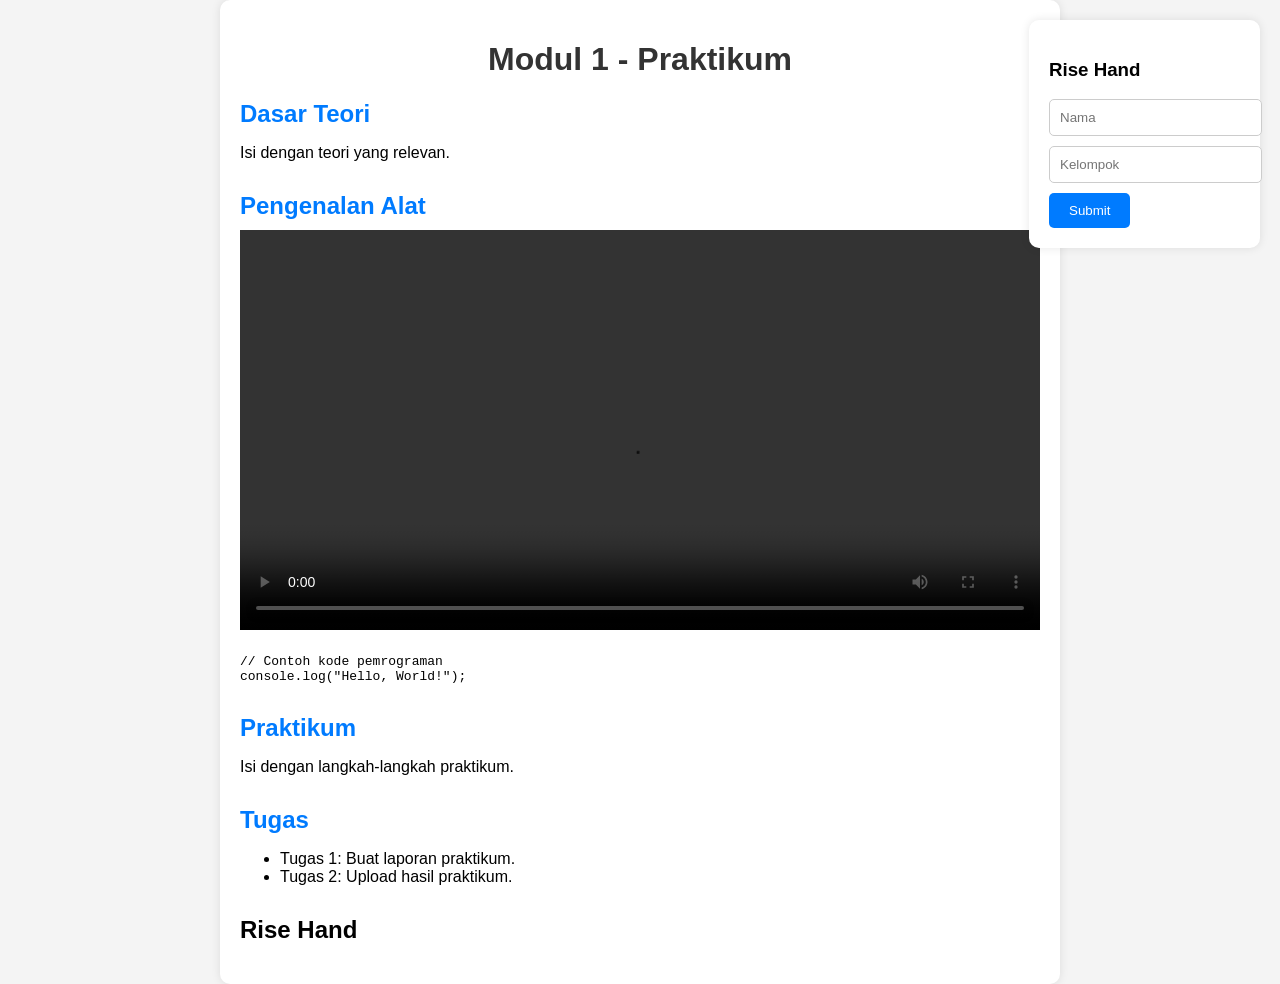
==== module1.html @ bf790dee "Menambahkan folder baru" ====
<!DOCTYPE html>
<html lang="en">
<head>
    <meta charset="UTF-8">
    <meta name="viewport" content="width=device-width, initial-scale=1.0">
    <title>Modul 1 - Praktikum</title>
    <link rel="stylesheet" href="../css/styles.css">
</head>
<body>
    <div class="modul-container">
        <div class="modul-header">
            <h1>Modul 1 - Praktikum</h1>
        </div>

        <!-- Dasar Teori -->
        <div class="subbab">
            <h2>Dasar Teori</h2>
            <p>Isi dengan teori yang relevan.</p>
        </div>

        <!-- Pengenalan Alat -->
        <div class="subbab">
            <h2>Pengenalan Alat</h2>
            <div class="video-container">
                <video width="100%" controls>
                    <source src="../videos/alat.mp4" type="video/mp4">
                    Your browser does not support the video tag.
                </video>
            </div>
            <pre><code>// Contoh kode pemrograman
console.log("Hello, World!");</code></pre>
        </div>

        <!-- Praktikum -->
        <div class="subbab">
            <h2>Praktikum</h2>
            <p>Isi dengan langkah-langkah praktikum.</p>
        </div>

        <!-- Tugas -->
        <div class="subbab">
            <h2>Tugas</h2>
            <ul>
                <li>Tugas 1: Buat laporan praktikum.</li>
                <li>Tugas 2: Upload hasil praktikum.</li>
            </ul>
        </div>

        <!-- Risehand Form -->
        <div class="risehand-form">
            <h3>Rise Hand</h3>
            <input type="text" id="nama" placeholder="Nama">
            <input type="text" id="kelompok" placeholder="Kelompok">
            <button onclick="submitRiseHand()">Submit</button>
        </div>

        <!-- Risehand List -->
        <div class="risehand-list">
            <h2>Rise Hand</h2>
            <ul id="risehand-ul">
                <!-- Data akan muncul di sini -->
            </ul>
        </div>
    </div>

    <script src="js/script.js"></script>
</body>
</html>
---- css/styles.css ----
/* General Styles */
body {
    font-family: Arial, sans-serif;
    margin: 0;
    padding: 0;
    background-color: #f4f4f4;
}

.container {
    max-width: 1200px;
    margin: 0 auto;
    padding: 20px;
    text-align: center;
}

h1 {
    color: #333;
}

.button-grid {
    display: grid;
    grid-template-columns: repeat(2, 1fr);
    gap: 20px;
    margin-top: 30px;
}

.module-button {
    background-color: #007bff;
    color: white;
    border: none;
    padding: 20px;
    font-size: 18px;
    cursor: pointer;
    border-radius: 10px;
    transition: background-color 0.3s ease;
}

.module-button:hover {
    background-color: #0056b3;
}

/* Modul Page Styles */
.modul-container {
    max-width: 800px;
    margin: 0 auto;
    padding: 20px;
    background-color: white;
    border-radius: 10px;
    box-shadow: 0 0 10px rgba(0, 0, 0, 0.1);
}

.modul-header {
    text-align: center;
    margin-bottom: 20px;
}

.subbab {
    margin-bottom: 30px;
}

.subbab h2 {
    color: #007bff;
    margin-bottom: 10px;
}

.video-container {
    margin-bottom: 20px;
}

.risehand-form {
    position: fixed;
    top: 20px;
    right: 20px;
    background-color: white;
    padding: 20px;
    border-radius: 10px;
    box-shadow: 0 0 10px rgba(0, 0, 0, 0.1);
}

.risehand-form input {
    display: block;
    margin-bottom: 10px;
    padding: 10px;
    width: 100%;
    border: 1px solid #ccc;
    border-radius: 5px;
}

.risehand-form button {
    background-color: #007bff;
    color: white;
    border: none;
    padding: 10px 20px;
    cursor: pointer;
    border-radius: 5px;
}

.risehand-form button:hover {
    background-color: #0056b3;
}

.risehand-list {
    margin-top: 20px;
}

.risehand-list ul {
    list-style-type: none;
    padding: 0;
}

.risehand-list li {
    background-color: #f9f9f9;
    padding: 10px;
    margin-bottom: 10px;
    border-radius: 5px;
    border: 1px solid #ddd;
}
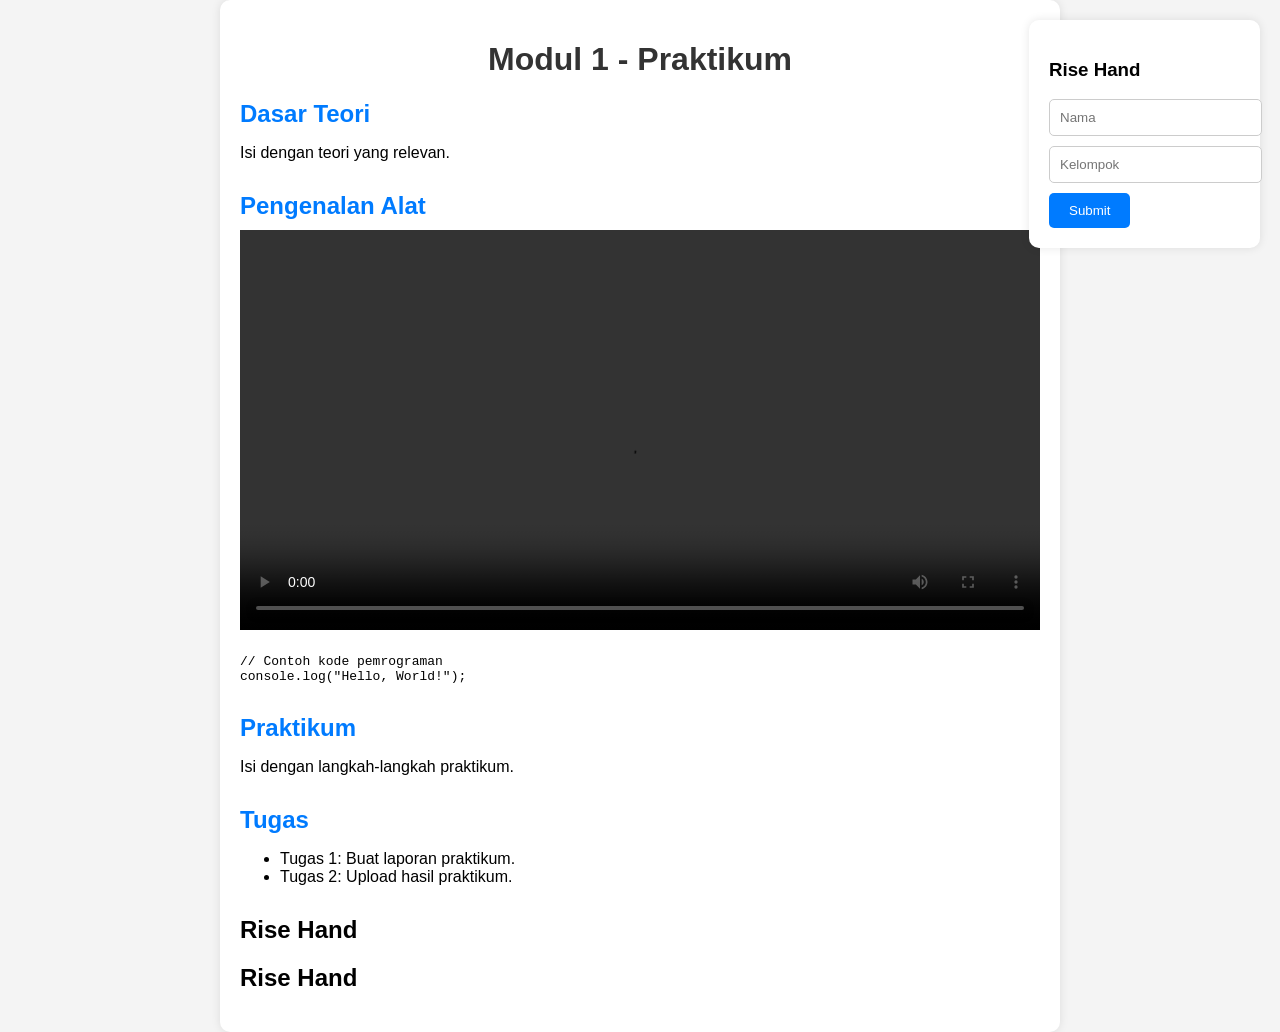
==== commit db543407: "Mengupdate file" ====
--- a/module1.html
+++ b/module1.html
@@ -61,6 +61,27 @@
                 <!-- Data akan muncul di sini -->
             </ul>
         </div>
+
+        <!-- Tombol Rise Hand untuk Mobile -->
+        <button class="risehand-button" onclick="openRiseHandModal()">✋</button>
+
+        <!-- Modal untuk Rise Hand Form -->
+        <div class="overlay" id="overlay"></div>
+        <div class="risehand-modal" id="risehand-modal">
+            <h3>Rise Hand</h3>
+            <input type="text" id="nama" placeholder="Nama">
+            <input type="text" id="kelompok" placeholder="Kelompok">
+            <button onclick="submitRiseHand()">Submit</button>
+            <button onclick="closeRiseHandModal()">Tutup</button>
+        </div>
+
+        <!-- Rise Hand List -->
+        <div class="risehand-list">
+            <h2>Rise Hand</h2>
+            <ul id="risehand-ul">
+                <!-- Data akan muncul di sini -->
+            </ul>
+        </div>
     </div>
 
     <script src="js/script.js"></script>
--- a/css/styles.css
+++ b/css/styles.css
@@ -114,4 +114,89 @@
     margin-bottom: 10px;
     border-radius: 5px;
     border: 1px solid #ddd;
+}
+
+/* Rise Hand Button for Mobile */
+.risehand-button {
+    display: none; /* Sembunyikan tombol di desktop */
+    position: fixed;
+    bottom: 20px;
+    right: 20px;
+    background-color: #007bff;
+    color: white;
+    border: none;
+    padding: 15px;
+    border-radius: 50%;
+    cursor: pointer;
+    box-shadow: 0 0 10px rgba(0, 0, 0, 0.2);
+    z-index: 1000;
+}
+
+.risehand-button:hover {
+    background-color: #0056b3;
+}
+
+/* Modal untuk Rise Hand Form */
+.risehand-modal {
+    display: none; /* Sembunyikan modal secara default */
+    position: fixed;
+    top: 50%;
+    left: 50%;
+    transform: translate(-50%, -50%);
+    background-color: white;
+    padding: 20px;
+    border-radius: 10px;
+    box-shadow: 0 0 10px rgba(0, 0, 0, 0.2);
+    z-index: 1001;
+    width: 90%;
+    max-width: 400px;
+}
+
+.risehand-modal h3 {
+    margin-top: 0;
+}
+
+.risehand-modal input {
+    display: block;
+    margin-bottom: 10px;
+    padding: 10px;
+    width: 100%;
+    border: 1px solid #ccc;
+    border-radius: 5px;
+}
+
+.risehand-modal button {
+    background-color: #007bff;
+    color: white;
+    border: none;
+    padding: 10px 20px;
+    cursor: pointer;
+    border-radius: 5px;
+}
+
+.risehand-modal button:hover {
+    background-color: #0056b3;
+}
+
+/* Overlay untuk modal */
+.overlay {
+    display: none; /* Sembunyikan overlay secara default */
+    position: fixed;
+    top: 0;
+    left: 0;
+    width: 100%;
+    height: 100%;
+    background-color: rgba(0, 0, 0, 0.5);
+    z-index: 1000;
+}
+
+/* Media Query untuk iPad Mini dan Smartphone */
+@media (max-width: 768px) {
+    .risehand-form {
+        display: none; /* Sembunyikan form di mobile */
+    }
+
+    .risehand-button {
+        display: block; /* Tampilkan tombol di mobile */
+    }
 }
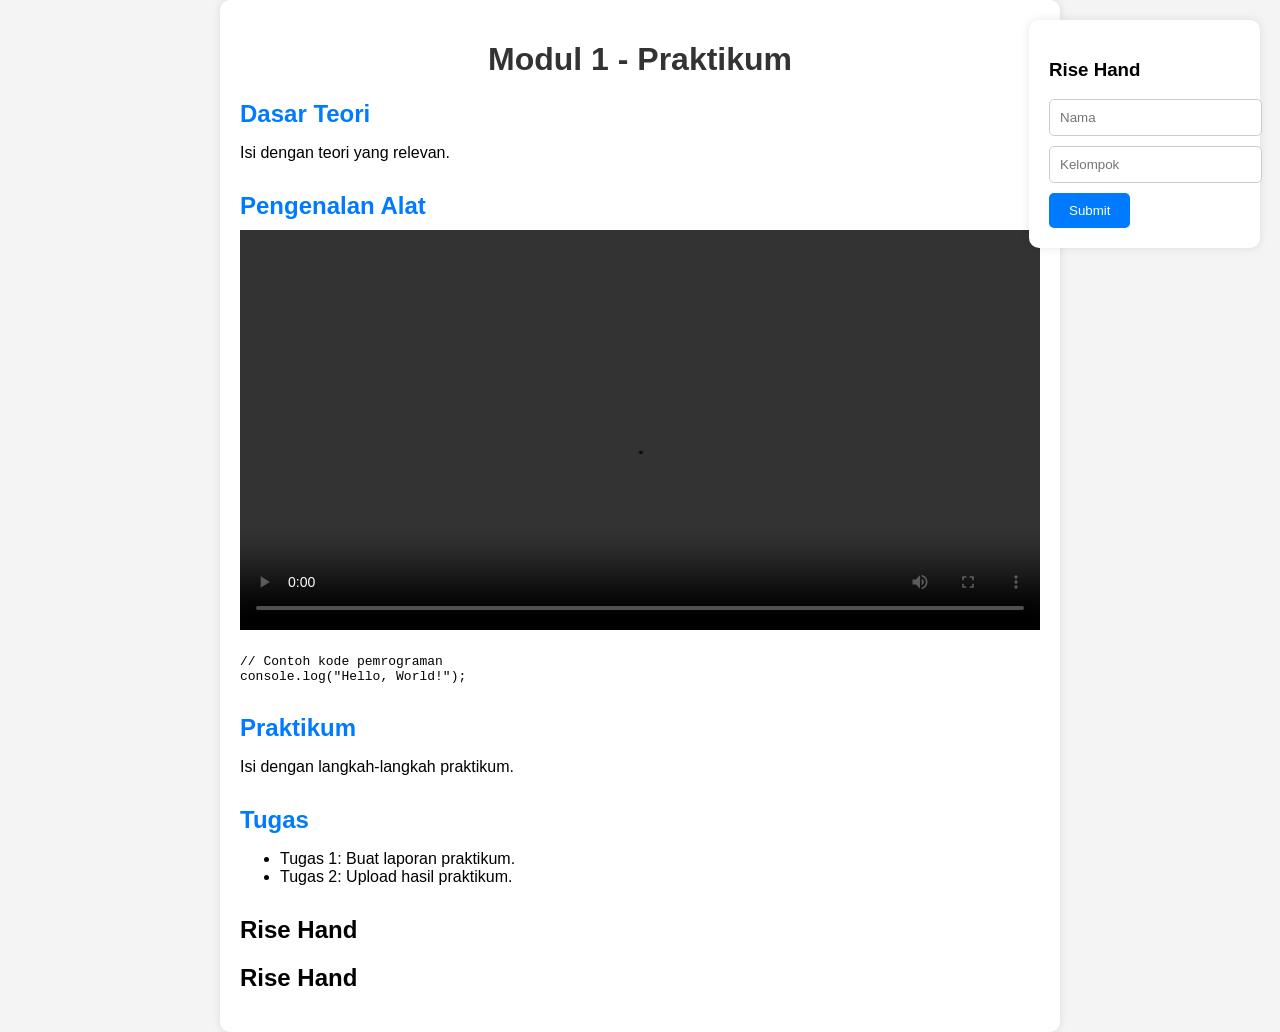
==== commit 401f3177: "Mengupdate file" ====
--- a/module1.html
+++ b/module1.html
@@ -4,7 +4,7 @@
     <meta charset="UTF-8">
     <meta name="viewport" content="width=device-width, initial-scale=1.0">
     <title>Modul 1 - Praktikum</title>
-    <link rel="stylesheet" href="../css/styles.css">
+    <link rel="stylesheet" href="css/styles.css">
 </head>
 <body>
     <div class="modul-container">
@@ -23,7 +23,7 @@
             <h2>Pengenalan Alat</h2>
             <div class="video-container">
                 <video width="100%" controls>
-                    <source src="../videos/alat.mp4" type="video/mp4">
+                    <source src="videos/alat.mp4" type="video/mp4">
                     Your browser does not support the video tag.
                 </video>
             </div>
